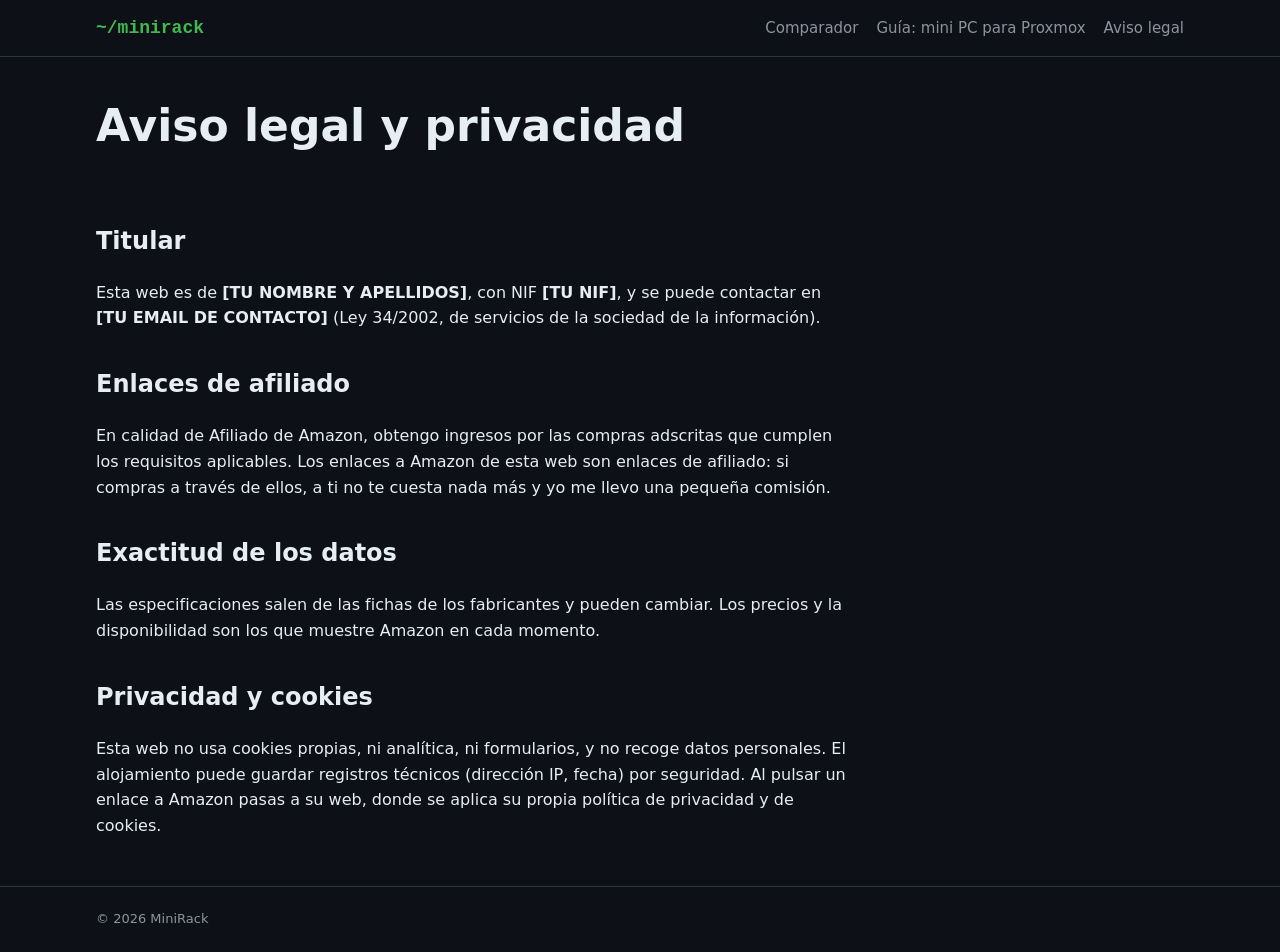
==== aviso-legal.html @ 964d4d7c "MiniRack: comparador de hardware para homelab" ====
<!doctype html>
<html lang="es">
<head>
<meta charset="utf-8">
<meta name="viewport" content="width=device-width,initial-scale=1">
<title>Aviso legal y privacidad · MiniRack</title>
<meta name="robots" content="noindex">
<link rel="stylesheet" href="style.css">
</head>
<body>
<nav><div class="wrap"><a class="logo" href="index.html">~/minirack</a><a href="index.html">Comparador</a><a href="guia-mini-pc-proxmox.html">Guía: mini PC para Proxmox</a><a href="aviso-legal.html">Aviso legal</a></div></nav>
<main class="wrap"><article>
<section class="hero"><h1>Aviso legal y privacidad</h1></section>
<h2>Titular</h2>
<p>Esta web es de <strong>[TU NOMBRE Y APELLIDOS]</strong>, con NIF <strong>[TU NIF]</strong>, y se puede contactar en <strong>[TU EMAIL DE CONTACTO]</strong> (Ley 34/2002, de servicios de la sociedad de la información).</p>
<h2>Enlaces de afiliado</h2>
<p>En calidad de Afiliado de Amazon, obtengo ingresos por las compras adscritas que cumplen los requisitos aplicables. Los enlaces a Amazon de esta web son enlaces de afiliado: si compras a través de ellos, a ti no te cuesta nada más y yo me llevo una pequeña comisión.</p>
<h2>Exactitud de los datos</h2>
<p>Las especificaciones salen de las fichas de los fabricantes y pueden cambiar. Los precios y la disponibilidad son los que muestre Amazon en cada momento.</p>
<h2>Privacidad y cookies</h2>
<p>Esta web no usa cookies propias, ni analítica, ni formularios, y no recoge datos personales. El alojamiento puede guardar registros técnicos (dirección IP, fecha) por seguridad. Al pulsar un enlace a Amazon pasas a su web, donde se aplica su propia política de privacidad y de cookies.</p>
</article></main>
<footer><div class="wrap">© 2026 MiniRack</div></footer>
</body>
</html>
---- style.css ----
:root{--bg:#0d1117;--card:#161b22;--ink:#e6edf3;--mute:#8b949e;--acc:#3fb950;--acc2:#58a6ff;--line:#30363d;--warn:#d29922}
*{box-sizing:border-box}
body{margin:0;font:16px/1.6 system-ui,"Segoe UI",Roboto,sans-serif;background:var(--bg);color:var(--ink)}
a{color:var(--acc2)}
.wrap{max-width:1120px;margin:auto;padding:0 16px}
nav{border-bottom:1px solid var(--line)}
nav .wrap{display:flex;gap:18px;align-items:center;height:56px;flex-wrap:wrap}
nav .logo{font:700 18px ui-monospace,Consolas,monospace;color:var(--acc);text-decoration:none;margin-right:auto}
nav a{color:var(--mute);text-decoration:none;font-size:15px}nav a:hover{color:var(--ink)}
.hero{padding:44px 0 26px}
.hero h1{font-size:clamp(28px,4.5vw,44px);line-height:1.15;margin:0 0 10px}
.hero p{color:var(--mute);max-width:640px;margin:0}
.mono{font-family:ui-monospace,Consolas,monospace;color:var(--acc)}
.box{background:var(--card);border:1px solid var(--line);border-radius:14px;padding:18px}
.chips{display:flex;flex-wrap:wrap;gap:8px;margin:10px 0}
.chip{border:1px solid var(--line);background:transparent;color:var(--ink);padding:7px 12px;border-radius:999px;cursor:pointer;font:inherit;font-size:14px}
.chip.on{background:var(--acc);border-color:var(--acc);color:#04130a;font-weight:600}
.bar{display:flex;flex-wrap:wrap;gap:10px;align-items:center;margin:26px 0 14px}
select,button.btn{font:inherit;font-size:15px;padding:8px 12px;border-radius:8px;border:1px solid var(--line);background:var(--card);color:var(--ink)}
button.btn.p{background:var(--acc2);border-color:var(--acc2);color:#031024;font-weight:600;cursor:pointer}
button.btn.p:disabled{opacity:.35;cursor:default}
.count{color:var(--mute);font-size:14px;margin-left:auto}
.grid{display:grid;grid-template-columns:repeat(auto-fill,minmax(260px,1fr));gap:14px}
.c{background:var(--card);border:1px solid var(--line);border-radius:14px;padding:16px;display:flex;flex-direction:column;gap:8px}
.c.match{border-color:var(--acc)}
.c .cat{font-size:12px;text-transform:uppercase;letter-spacing:.06em;color:var(--mute)}
.c h3{margin:0;font-size:17px;line-height:1.3}
.specs{display:grid;grid-template-columns:auto 1fr;gap:2px 10px;font-size:14px}
.specs span{color:var(--mute)}
.tags{display:flex;flex-wrap:wrap;gap:5px}
.tags i{font-style:normal;font-size:12px;border:1px solid var(--line);border-radius:6px;padding:1px 6px;color:var(--mute)}
.c p{margin:0;font-size:14px;color:var(--mute)}
.c label{font-size:14px;display:flex;gap:6px;align-items:center;cursor:pointer}
a.buy{margin-top:auto;text-align:center;background:#f0a020;color:#111;text-decoration:none;padding:9px;border-radius:8px;font-weight:600}
#cmp{margin-top:28px;overflow-x:auto}
table{border-collapse:collapse;width:100%;min-width:560px;background:var(--card);border-radius:12px;overflow:hidden}
th,td{padding:10px;border-bottom:1px solid var(--line);text-align:left;font-size:14px;vertical-align:top}
th{background:#1f2630}td.best{color:var(--acc);font-weight:700}
article{max-width:760px}article h2{margin-top:34px}article li{margin:4px 0}
.note{border-left:3px solid var(--warn);padding:8px 12px;background:#1c1a12;color:#e3d3a8;border-radius:0 8px 8px 0;font-size:14px}
footer{border-top:1px solid var(--line);margin-top:48px;padding:22px 0;color:var(--mute);font-size:13px}
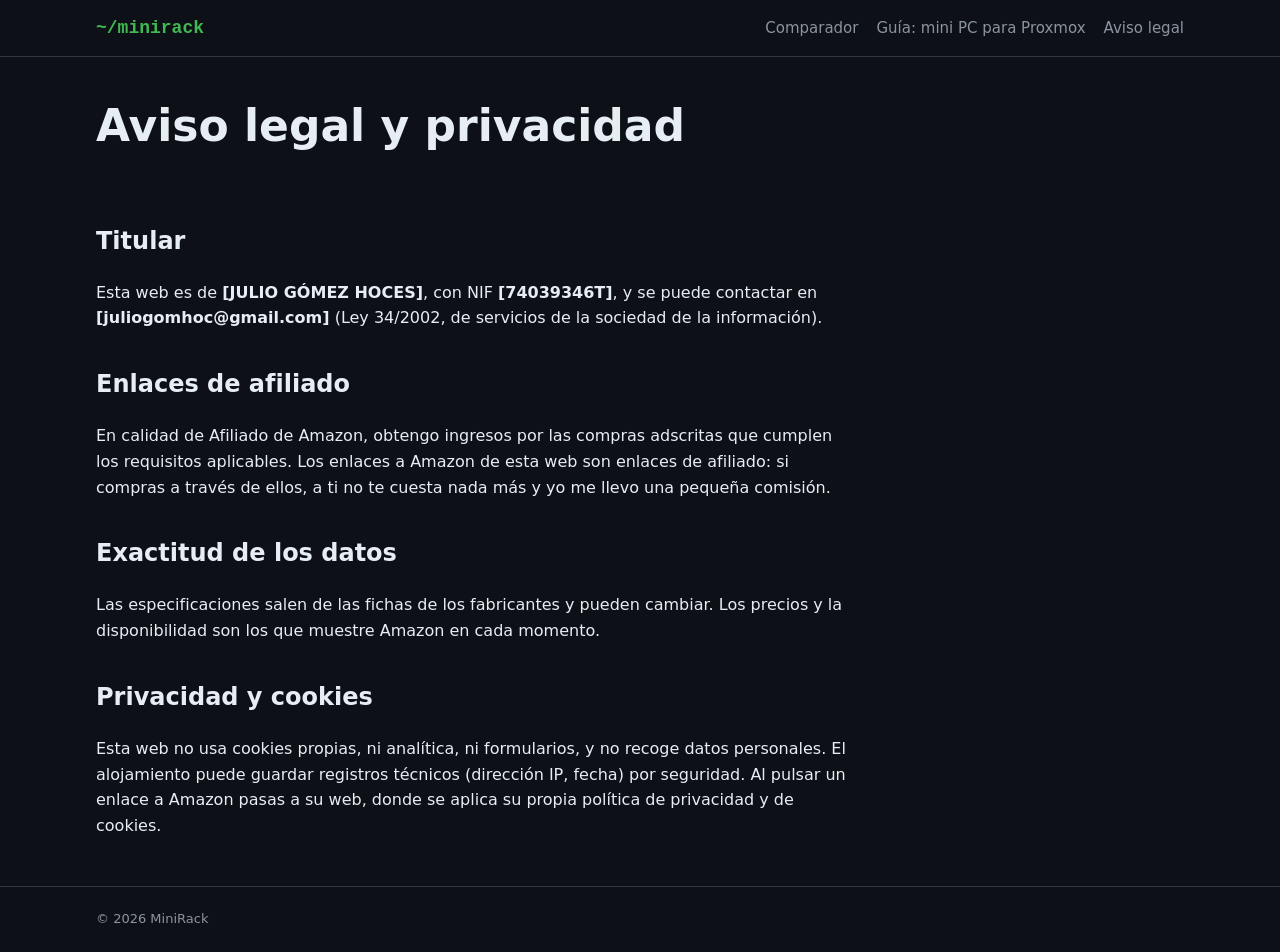
==== commit 8ab14222: "Datos del titular en el aviso legal" ====
--- a/aviso-legal.html
+++ b/aviso-legal.html
@@ -12,7 +12,7 @@
 <main class="wrap"><article>
 <section class="hero"><h1>Aviso legal y privacidad</h1></section>
 <h2>Titular</h2>
-<p>Esta web es de <strong>[TU NOMBRE Y APELLIDOS]</strong>, con NIF <strong>[TU NIF]</strong>, y se puede contactar en <strong>[TU EMAIL DE CONTACTO]</strong> (Ley 34/2002, de servicios de la sociedad de la información).</p>
+<p>Esta web es de <strong>[JULIO GÓMEZ HOCES]</strong>, con NIF <strong>[74039346T]</strong>, y se puede contactar en <strong>[juliogomhoc@gmail.com]</strong> (Ley 34/2002, de servicios de la sociedad de la información).</p>
 <h2>Enlaces de afiliado</h2>
 <p>En calidad de Afiliado de Amazon, obtengo ingresos por las compras adscritas que cumplen los requisitos aplicables. Los enlaces a Amazon de esta web son enlaces de afiliado: si compras a través de ellos, a ti no te cuesta nada más y yo me llevo una pequeña comisión.</p>
 <h2>Exactitud de los datos</h2>
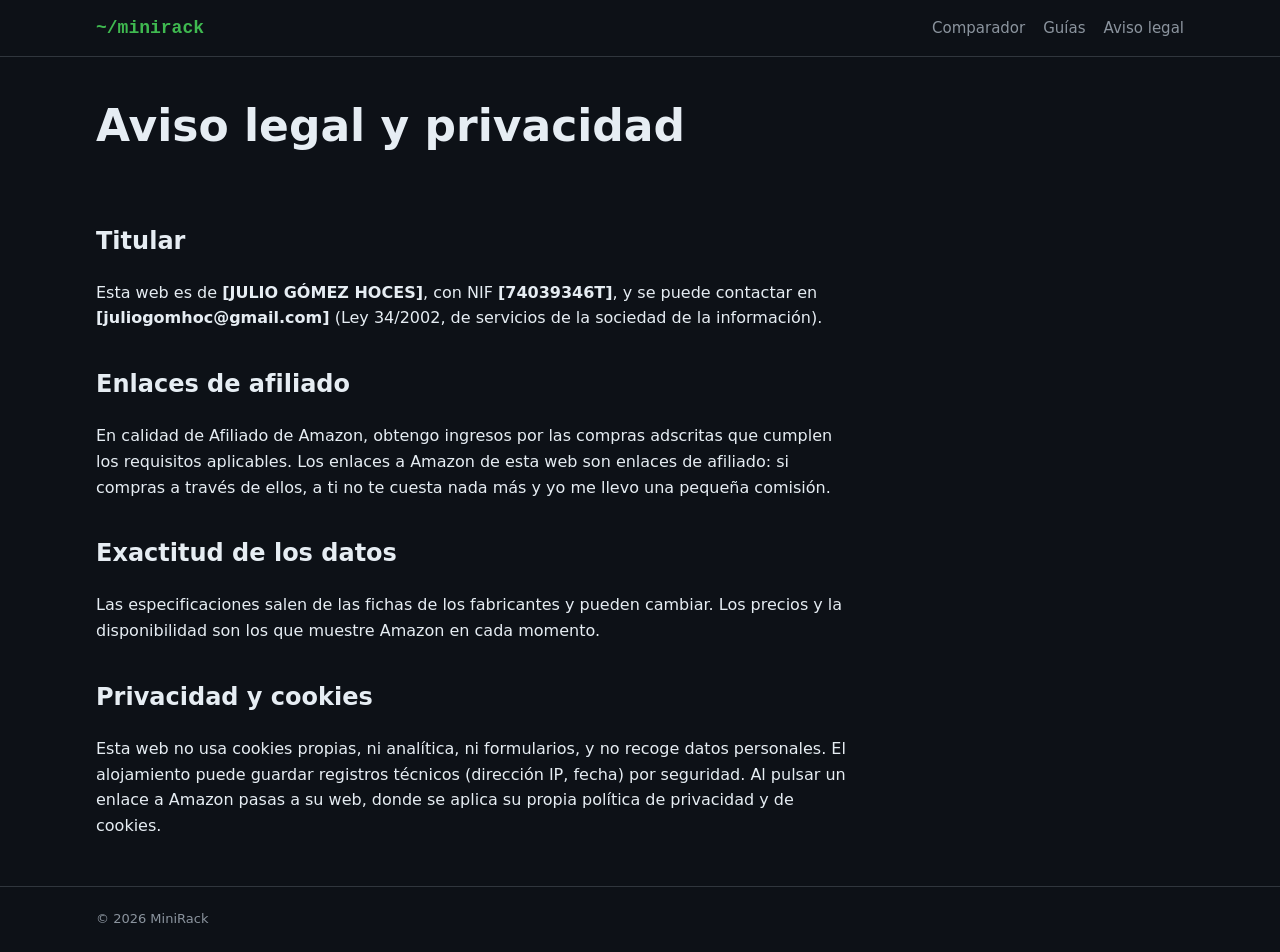
==== commit c0581af1: "5 guías nuevas, enlaces de afiliado en las guías, índice de guías y sitemap" ====
--- a/aviso-legal.html
+++ b/aviso-legal.html
@@ -8,7 +8,7 @@
 <link rel="stylesheet" href="style.css">
 </head>
 <body>
-<nav><div class="wrap"><a class="logo" href="index.html">~/minirack</a><a href="index.html">Comparador</a><a href="guia-mini-pc-proxmox.html">Guía: mini PC para Proxmox</a><a href="aviso-legal.html">Aviso legal</a></div></nav>
+<nav><div class="wrap"><a class="logo" href="index.html">~/minirack</a><a href="index.html">Comparador</a><a href="guias.html">Guías</a><a href="aviso-legal.html">Aviso legal</a></div></nav>
 <main class="wrap"><article>
 <section class="hero"><h1>Aviso legal y privacidad</h1></section>
 <h2>Titular</h2>
--- a/style.css
+++ b/style.css
@@ -39,3 +39,15 @@
 article{max-width:760px}article h2{margin-top:34px}article li{margin:4px 0}
 .note{border-left:3px solid var(--warn);padding:8px 12px;background:#1c1a12;color:#e3d3a8;border-radius:0 8px 8px 0;font-size:14px}
 footer{border-top:1px solid var(--line);margin-top:48px;padding:22px 0;color:var(--mute);font-size:13px}
+.meta{font-size:13px;color:var(--mute);margin-top:10px!important}
+.pick{display:flex;gap:14px;align-items:center;justify-content:space-between;background:var(--card);border:1px solid var(--line);border-radius:12px;padding:14px 16px;margin:12px 0}
+.pick p{margin:4px 0 0;font-size:14px;color:var(--mute)}
+.pick a.buy{margin:0;flex:0 0 auto;padding:9px 14px}
+details{background:var(--card);border:1px solid var(--line);border-radius:10px;padding:10px 14px;margin:8px 0}
+summary{cursor:pointer;font-weight:600}details p{margin:8px 0 2px;color:var(--mute)}
+.cta{margin:30px 0}
+a.btn-cta{display:inline-block;background:var(--acc);color:#04130a;font-weight:700;text-decoration:none;padding:12px 18px;border-radius:10px}
+ul.rel li{margin:6px 0}
+a.c.gl{text-decoration:none;color:var(--ink)}a.c.gl:hover{border-color:var(--acc2)}
+article table{min-width:0;margin:12px 0}
+@media (max-width:560px){.pick{flex-direction:column;align-items:stretch}.pick a.buy{text-align:center}}
